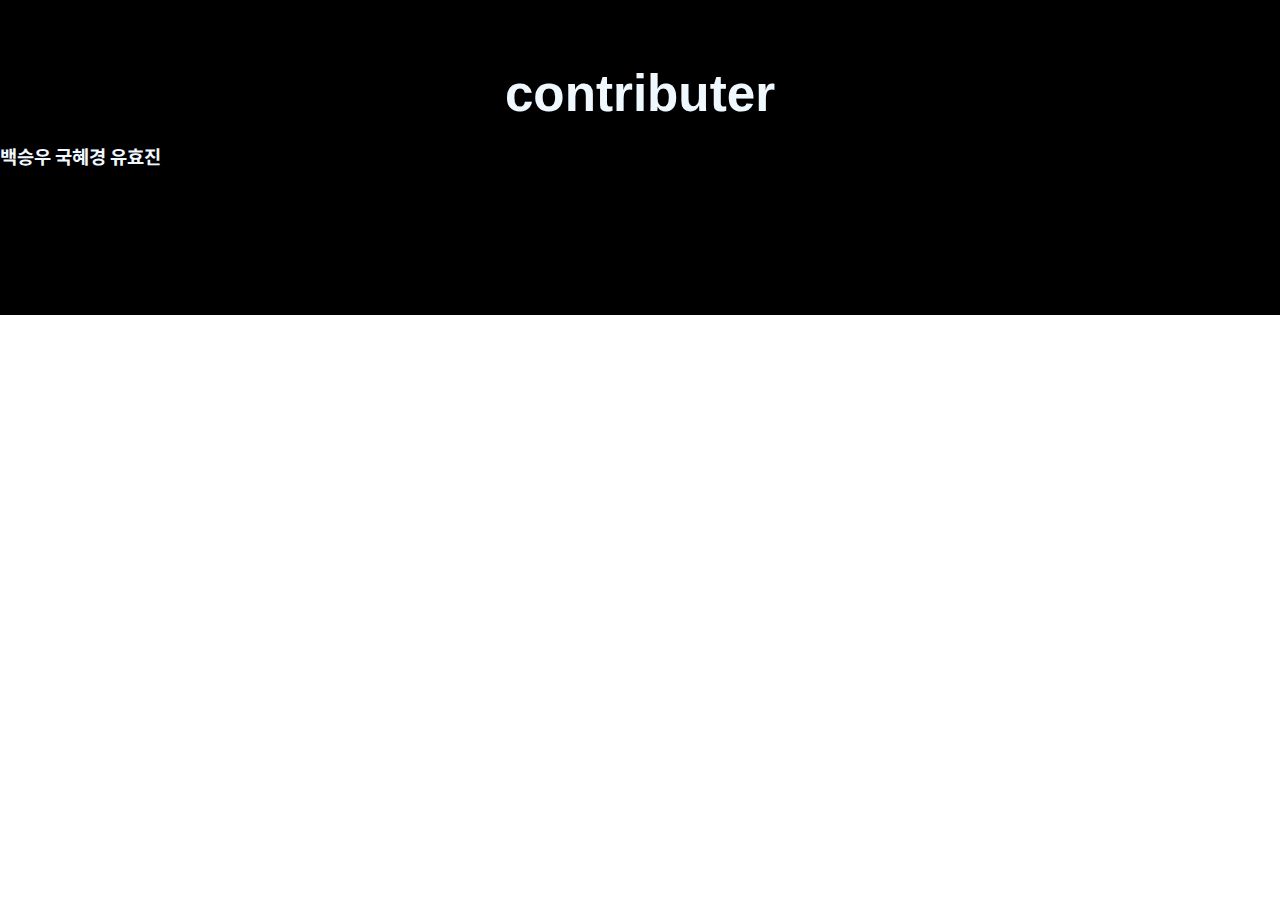
==== contributer.html @ 8bf67445 "Add files via upload" ====
<!DOCTYPE html>
<html>

<head>
    <meta charset="utf-8">
    <meta name="viewport" content="width=device-width, initial-scale=1">
    <title>SSCC</title>
    <link rel="preconnect" href="https://fonts.googleapis.com">
    <link rel="preconnect" href="https://fonts.gstatic.com" crossorigin>
    <link href="https://fonts.googleapis.com/css2?family=Noto+Sans+KR&display=swap" rel="stylesheet">
    <script src="https://code.jquery.com/jquery-3.1.1.min.js"
        integrity="sha256-hVVnYaiADRTO2PzUGmuLJr8BLUSjGIZsDYGmIJLv2b8=" crossorigin="anonymous"></script>
    <link rel="stylesheet" href="css/main.css">
    <link rel="icon" type="image/png" sizes="16x16" href="images/favicon.png">
</head>
<body>
    <div class="page" style="background-color: black; color: aliceblue;">
        <h2>contributer</h2>
        <h3>백승우 국혜경 유효진</h3>

    </div>
</body>
</html>
---- css/main.css ----
/***** MAIN SETTING ******/
body, html {
    font-family: 'Noto Sans KR', sans-serif;
    height: 100%;
    margin: 0;
    user-select : none;
}

h2{
    margin: 0;
    text-align: center;
    font-size: 4vw;
    font-family: Montserrat, sans-serif;
}

a {
    color: aliceblue;
    text-decoration-line: none;
}

.explain{
    position: absolute;
    opacity: 0;
    color: white;
    font-size: 2vw;
    text-shadow: -1px 0 #00000088, 0 1px #00000088, 1px 0 #00000088, 0 -1px #00000088;
}

/** PAGE **/
.page {
    padding-top: 5%;
    background-clip: padding-box;
    width: 100%;
    padding-bottom: 10%;
}

.page img{
    -webkit-user-drag: none;
    max-height: 100%;
    max-width: 100%;
  }


/***** HEADER ******/
header {
    width: 100%;
    background-color: #000000de;
}

.floating {
    color: aliceblue;
    position: fixed;
    text-align: center;
    top: 0;
    z-index: 10;

    display: grid;
    grid-template-columns: repeat(8, 1fr);
    width: 100%;
    height: 100px;
    align-items: center;
    justify-content: center;
}

.title {
    grid-column: 1/4;
}

.lists {
    grid-column: 4/9;
}

/* The sidepanel menu */
.sidepanel {
    height: 100%; /* Specify a height */
    width: 0; /* 0 width - change this with JavaScript */
    position: fixed; /* Stay in place */
    z-index: 11; /* Stay on top */
    top: 0;
    right: 0;
    background-color: #111; /* Black*/
    overflow-x: hidden; /* Disable horizontal scroll */
    padding-top: 60px; /* Place content 60px from the top */
    transition: 0.5s; /* 0.5 second transition effect to slide in the sidepanel */
  }
  
  /* The sidepanel links */
  .sidepanel a {
    padding: 8px 8px 8px 32px;
    text-decoration: none;
    font-size: 25px;
    color: #818181;
    display: block;
    transition: 0.3s;
  }
  
  /* When you mouse over the navigation links, change their color */
  .sidepanel a:hover {
    color: #f1f1f1;
  }
  
  /* Position and style the close button (top right corner) */
  .sidepanel .closebtn {
    position: absolute;
    top: 0;
    right: 70%;
    font-size: 36px;
    margin-left: 5%;
  }
  
  /* Style the button that is used to open the sidepanel */
  .openbtn {
    grid-column: 8/9;
    width: 100%;
    font-size: 40px;
    cursor: pointer;
    background-color: #00000000;
    color: white;
    border: none;
  }

/***** FOOTER ******/
footer {
    height: 50px;
    display: flex;
    align-items: center;
    justify-content: center;
    text-align: center;
}

/***** SSCC ******/
#SSCC.page  {
    background-color: black;
    padding-top: 100px;
    padding-bottom: 0;
}

/** Collage **/
.collage {
    display: grid;
    grid-template-columns: repeat(8, 1fr);
    grid-template-rows: repeat(6, 1fr);
    width: 100%;
    height: 100%;
    grid-gap: 10px;
}

.gomtv {
    display: flex;
    align-items: center;
    justify-content: center;
    text-align: center;
    background-image: url("../images/gomtv/1.jpg");
    background-size: cover;
    background-position: center;
    grid-column: 1/3;
    grid-row: 1/3;
}

.gomtv:hover {
    transform: scale(1.1) translate(7%, 7%);
    transition: .5s;
    border: #6e6e6e;
    filter: brightness(0.5);
    -webkit-filter: brightness(0.5);
}

.gomtv:hover .explain{
    opacity: 1;
}

.ict {
    display: flex;
    align-items: center;
    justify-content: center;
    text-align: center;
    background-image: url("../images/hwasungICT/1.jpg");
    background-size: cover;
    background-position: center;
    grid-column: 4/7;
    grid-row: 5/7;
}

.ict:hover {
    transform: scale(1.1) translate(0%, -7%);
    transition: .5s;
    border: #6e6e6e;
    filter: brightness(0.5);
    -webkit-filter: brightness(0.5);
}

.ict:hover .explain{
    opacity: 1;
}

.smartfarm_ideaton {
    display: flex;
    align-items: center;
    justify-content: center;
    text-align: center;
    background-image: url("../images/smartfarm ideaton/1.jpg");
    background-size: cover;
    background-position: center;
    grid-column: 1/4;
    grid-row: 3/7;
}

.smartfarm_ideaton:hover {
    transform: scale(1.05) translate(5%, -5%);
    transition: .5s;
    border: #6e6e6e;
    filter: brightness(0.5);
    -webkit-filter: brightness(0.5);
}

.smartfarm_ideaton:hover .explain{
    opacity: 1;
}

.smartfarm {
    display: flex;
    align-items: center;
    justify-content: center;
    text-align: center;
    background-image: url("../images/smartfarm/1.jpg");
    background-size: cover;
    background-position: center;
    grid-column: 3/6;
    grid-row: 1/3;
}

.smartfarm:hover {
    transform: scale(1.1) translate(0%, 7%);
    transition: .5s;
    border: #6e6e6e;
    filter: brightness(0.5);
    -webkit-filter: brightness(0.5);
}

.smartfarm:hover .explain{
    opacity: 1;
}

.logo {
    display: flex;
    justify-content: center;
    text-align: center;
    background-color: aliceblue;
    grid-column: 4/6;
    grid-row: 3/5;
}

.wiki {
    display: flex;
    align-items: center;
    justify-content: center;
    text-align: center;
    background-image: url("../images/wiki/1.png");
    background-size: contain;
    background-position: center;
    grid-column: 7/9;
    grid-row: 5/7;
}

.wiki:hover {
    transform: scale(1.1) translate(-7%, -7%);
    transition: .5s;
    border: #6e6e6e;
    filter: brightness(0.5);
    -webkit-filter: brightness(0.5);
}

.wiki:hover .explain{
    opacity: 1;
}

.ap_ideaton {
    display: flex;
    align-items: center;
    justify-content: center;
    text-align: center;
    background-image: url("../images/ap_tech ideaton/1.jpg");
    background-size: cover;
    background-position: center;
    grid-column: 6/9;
    grid-row: 1/5;
    text-align: center;
}

.ap_ideaton:hover {
    transform: scale(1.05) translate(-5%, 5%);
    transition: .5s;
    border: #6e6e6e;
    filter: brightness(0.5);
    -webkit-filter: brightness(0.5);
}

.ap_ideaton:hover .explain{
    opacity: 1;
}
/** Slide **/
* {
    box-sizing: border-box;
  }
  
  /* Position the image container (needed to position the left and right arrows) */
  .slide {
    margin-top: 50px;
    position: relative;
  }
  
  /* Hide the images by default */
  .mySlides {
    display: none;
  }
  
  /* Add a pointer when hovering over the thumbnail images */
  .cursor {
    cursor: pointer;
  }
  
  /* Next & previous buttons */
  .prev,
  .next {
    cursor: pointer;
    position: absolute;
    top: 40%;
    width: auto;
    padding: 16px;
    margin-top: -50px;
    color: white;
    font-weight: bold;
    font-size: 20px;
    border-radius: 0 3px 3px 0;
    user-select: none;
    -webkit-user-select: none;
  }
  
  /* Position the "next button" to the right */
  .next {
    right: 0;
    border-radius: 3px 0 0 3px;
  }
    
  /* Number text (1/3 etc) */
  .numbertext {
    color: #f2f2f2;
    font-size: 12px;
    padding: 8px 12px;
    position: absolute;
    top: 0;
  }
  
  /* Container for image text */
  .caption-container {
    text-align: center;
    background-color: #222;
    padding: 2px 16px;
    color: white;
  }
  
  .row:after {
    content: "";
    display: table;
    clear: both;
  }
  
  /* Six columns side by side */
  .column {
    float: left;
    width: 16.66%;
  }
  
  /* Add a transparency effect for thumnbail images */
  .demo {
    opacity: 0.6;
  }
  
  .active,
  .demo:hover {
    opacity: 1;
  }

/***** About ******/
#About.page {
    background-color: black;
}
.about_grid {
    padding-top: 100px;
    padding-bottom: 50px;
    display : grid;
    grid-template-columns: repeat(8, 1fr);
    place-items: center;
}

.about_image{
    padding: 25px;
    grid-column: 2/5;
}

.about_text{
    padding: 25px;
    color: white;
    grid-column: 5/8;
    text-align: left;
    padding-bottom: 0;
}

/***** Study ******/
@import url('https://fonts.googleapis.com/css?family=Montserrat');

.study_grid {
    display: grid;
    grid-template-columns: 1fr 1fr 1fr 1fr;
    height: 800px;
}

    .study-card body {
        background-color: grey;
        font-family: Montserrat, sans-serif;
    }



/** CARD **/
.card-container {
    background-color: white;
    border-radius: 5px;
    color: #B3B8CD;
    box-shadow: 0px 10px 20px -10px black;
    padding-top: 30px;
    text-align: center;
    vertical-align: middle;
    margin: 10%;
}
 
.study-contents {
    position: absolute;
    top: 200px;
}

.study-card h3 {
    margin: 10px 0;
    color: black;
}

.study-card h6 {
    margin: 5px 0;
    text-transform: uppercase;
    color: black;
}

.study-card h4 {
    font-size: 9px;
    margin: 5px;
    text-transform: uppercase;
}

.study-card p {
    font-size: 0.8vw;
    line-height: 1.5em;
    color: #6d6a8a;
}



    .card-container .picture {
        border-radius: 5%;
        padding: 7px;
        position: inherit;
        width: 70%;
    }



.skills {
    background-color: #1F1A36;
    text-align: left;
    padding: 15px;
    margin-top: 30px;
    width: inherit;
}
/*
    .skills ul {
        list-style-type: none;
        margin: 0;
        padding: 0;
    }

        .skills ul li {
            border: 1px solid #2D2747;
            border-radius: 2px;
            display: inline-block;
            font-size: 0.1vw;
            margin: 0 7px 7px 0;
            padding: 7px;
        }
    */

    .skills p {
        border: 1px solid #2D2747;
        border-radius: 2px;
        display: inline-grid;
        font-size: 0.01vw;
        margin: 0 7px 7px 0;
        padding: 7px;
    }



#study-title {
    background-color: #222222;
    background-clip: padding-box;
    text-align: center;
    color: whitesmoke;
    padding-bottom: 0;
    font-family: Montserrat, sans-serif;
    margin-bottom: 5%;
}


/***** Benefit ******/

#Benefit {
    display: grid;
    font-size: 3vw;
    color: white;
    text-align: center;
    vertical-align: middle;
}

    #Benefit p {
        line-height: 1.9em
    }

/***** Contact ******/

#Contact.page {
    background-color: #d3d3d3;
    padding-bottom : 50px;
}
.contact_grid {
    display : grid;
    grid-template-columns: repeat(6, 1fr);
    grid-template-rows:repeat(1, 1fr);
    justify-items: center;
}

.contact_image {
    text-align :center ;
    grid-column: 3/5;
    grid-row: 1/2;
}
.contact_image img:hover{
    filter: brightness(0.5);
}

.contact_way {
    grid-row: 2/3;
    grid-column: 4/6;
}

.contact_link {
    grid-row: 2/3;
    grid-column: 2/4;
}

.contact_link a:link{
    color:black;
    text-decoration: none;
}

.contact_way a:visited{
    color:gray;
    text-decoration: none;
}

.contact_way a:hover{
    color:pink;
    text-decoration: none;
}


/***** Legacy ******/
.grid-item2x {
    background-image: url("../images/farewell/1.jpg");
    background-size: cover;
    background-position: center;
    grid-column: 1/2;
    grid-row: 2/5;
}

.grid-item5x {
    grid-column: 3/6;
    grid-row: 1/3;
}

.multi section{
    column-count : 2;
}
.multi h2{
  break-before : column;
}
.no-col{
  column-span : all;
}
.ACT {
    display: none;
}
/** media-query **/
@media (max-width: 1000px) {
    .floating{
        border-bottom: solid aliceblue;
    }
    .title img{
        display: none;
    }

    .lists{
        display: none;
    }
    h2{
        font-size: 17vw;
    }
    #SSCC.page{
        height: none;
    }
    .collage{
        display: none;
    }
    .ACT {
        display: block;
    }
    
    .about_grid {
        display: block;
        grid-template-columns: none;
        grid-template-rows: none;
        text-align: center;
        height:100%;
    }
    .study_grid {
        display: block;
        grid-template-columns: none;
        grid-template-rows: none;
        height:100%;
    }

    .study_grid p {
        font-size: 13pt;
        line-height: 1.3em;       
    }

    .card-container {
        margin: 10%;
    }
        .card-container p {
            font-size: 3vw;
        }
        .contact_grid {
            display: block;
            grid-template-columns: none;
            grid-template-rows: none;
            text-align: center;
        }
        
    #Benefit p {
        font-size: 5vw;
        margin-bottom: 10%;
    }
    #Benefit h2 {
        margin-bottom: 10%;
    }
    .contact_way{
        margin-top: 10%;
    }
}
@media (min-width: 1000px) {
    #SSCC.page{
        height: 95%;
    }
    .openbtn{
        display: none;
    }
}
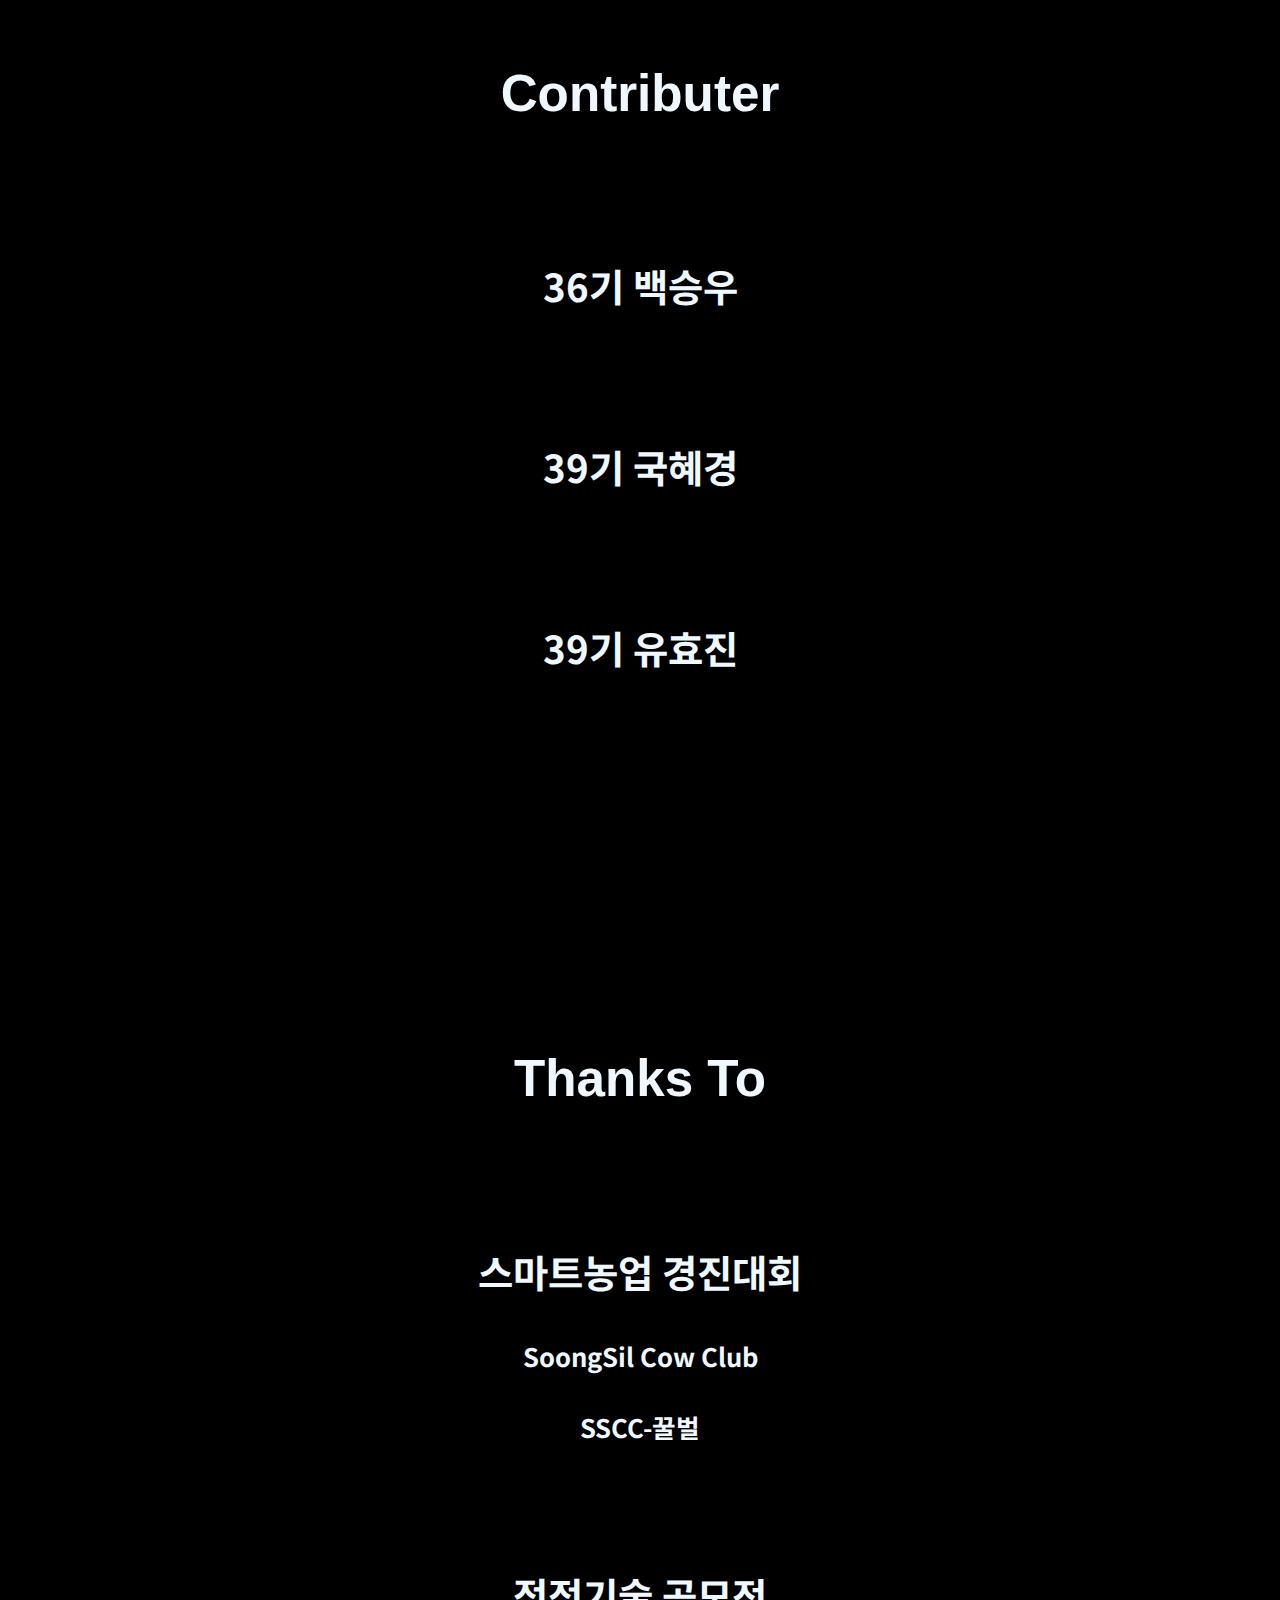
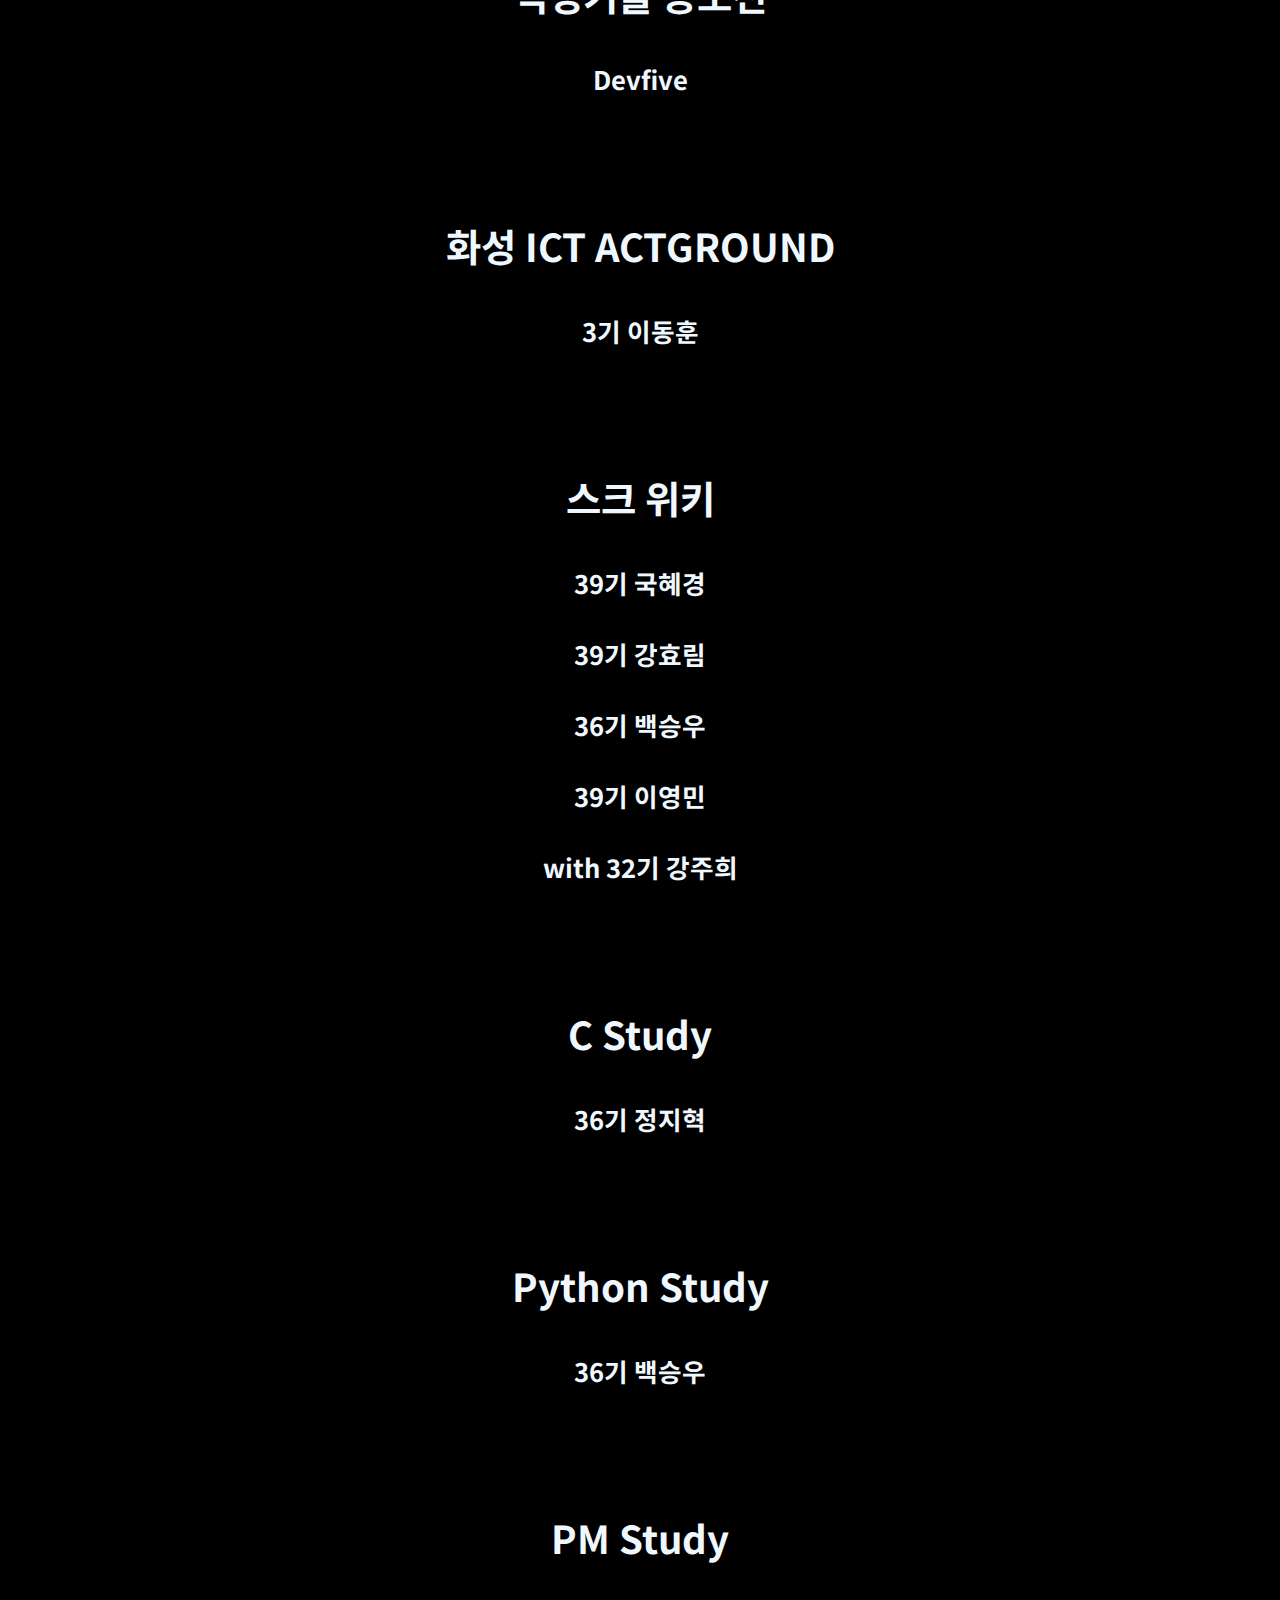
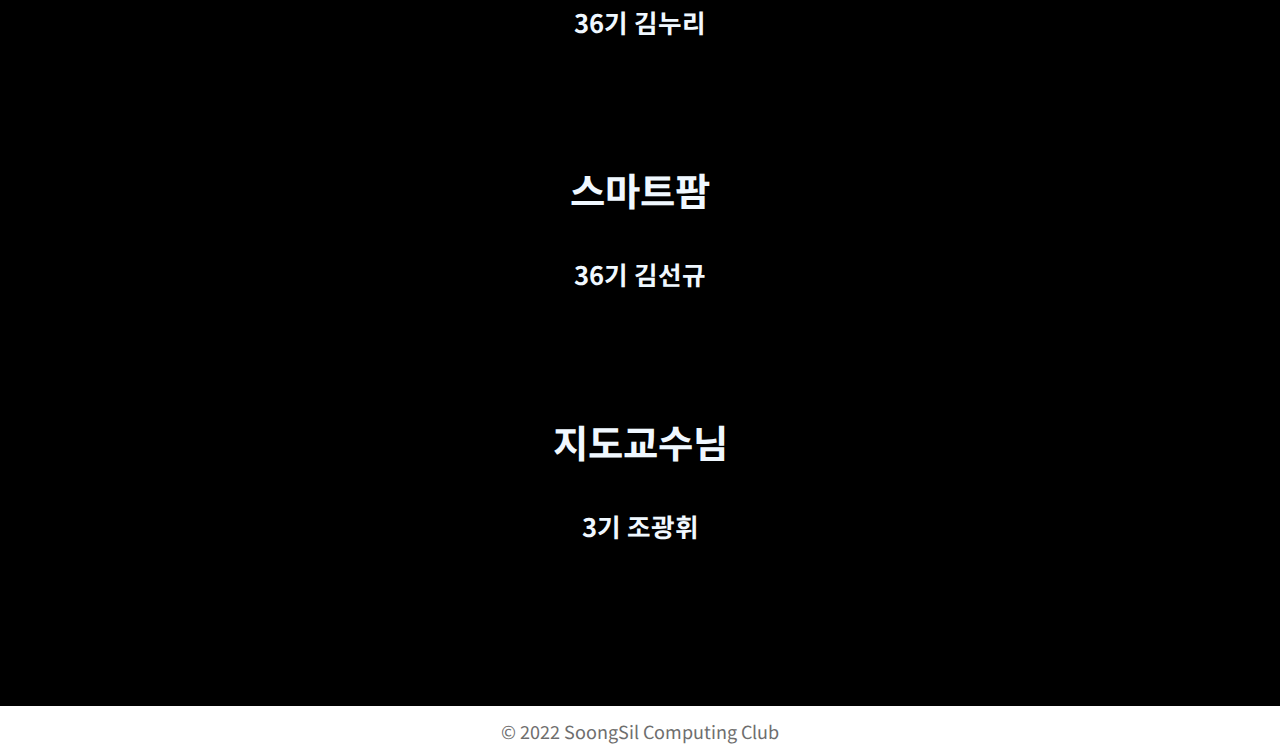
==== commit a411bcf3: "이스터에그 추가" ====
--- a/contributer.html
+++ b/contributer.html
@@ -12,12 +12,79 @@
         integrity="sha256-hVVnYaiADRTO2PzUGmuLJr8BLUSjGIZsDYGmIJLv2b8=" crossorigin="anonymous"></script>
     <link rel="stylesheet" href="css/main.css">
     <link rel="icon" type="image/png" sizes="16x16" href="images/favicon.png">
+    <style>
+        h3{
+            font-size: 3vw;
+        }
+        h4{
+            font-size: 2vw;
+        }
+        @media (max-width: 1000px) {
+            h2{
+                font-size: 15vw;
+            }
+            h3{
+            font-size: 10vw;
+            }
+            h4{
+            font-size: 8vw;
+            }
+        }
+    </style>
 </head>
+
 <body>
-    <div class="page" style="background-color: black; color: aliceblue;">
-        <h2>contributer</h2>
-        <h3>백승우 국혜경 유효진</h3>
+    <div class="page" style="background-color: black; color: aliceblue; text-align: center;">
+        <h2>Contributer</h2>
+        <br><br><br><br>
+        <h3>36기 백승우</h3>
+        <br><br>
+        <h3>39기 국혜경</h3>
+        <br><br>
+        <h3>39기 유효진</h3>
+        <br><br>
+
+        <br><br><br><br><br><br><br><br><br><br><br><br>
+
+        <h2>Thanks To</h2>
+        <br><br><br><br>
+        <h3>스마트농업 경진대회</h3>
+        <h4>SoongSil Cow Club</h4>
+        <h4>SSCC-꿀벌</h4>
+        <br><br>
+        <h3>적정기술 공모전</h3>
+        <h4>Devfive</h4>
+        <br><br>
+        <h3>화성 ICT ACTGROUND</h3>
+        <h4>3기 이동훈</h4>
+        <br><br>
+        <h3>스크 위키</h3>
+        <h4>39기 국혜경</h4>
+        <h4>39기 강효림</h4>
+        <h4>36기 백승우</h4>
+        <h4>39기 이영민</h4>
+        <h4>with 32기 강주희</h4>
+        <br><br>
+        <h3>C Study</h3>
+        <h4>36기 정지혁</h4>
+        <br><br>
+        <h3>Python Study</h3>
+        <h4>36기 백승우</h4>
+        <br><br>
+        <h3>PM Study</h3>
+        <h4>36기 김누리</h4>
+        <br><br>
+        <h3>스마트팜</h3>
+        <h4>36기 김선규</h4>
+        <br><br>
+        <h3>지도교수님</h3>
+        <h4>3기 조광휘</h4>
 
     </div>
+    <!--Footer-->
+    <footer>
+        <a href="#" style="color: #6e6e6e; font-size: 18px">&copy; 2022 SoongSil Computing Club</a>
+    </footer>
 </body>
-</html>+
+</html>
--- a/css/main.css
+++ b/css/main.css
@@ -13,10 +13,11 @@
     font-family: Montserrat, sans-serif;
 }
 
-a {
-    color: aliceblue;
+a{
     text-decoration-line: none;
 }
+
+
 
 .explain{
     position: absolute;
@@ -60,6 +61,11 @@
     height: 100px;
     align-items: center;
     justify-content: center;
+}
+
+.floating a {
+    color: aliceblue;
+    text-decoration-line: none;
 }
 
 .title {
@@ -251,12 +257,12 @@
 }
 
 .wiki {
-    display: flex;
+display: flex;
     align-items: center;
     justify-content: center;
     text-align: center;
-    background-image: url("../images/wiki/1.png");
-    background-size: contain;
+    background-image: url("../images/wiki/1.jpg");
+    background-size: cover;
     background-position: center;
     grid-column: 7/9;
     grid-row: 5/7;
@@ -406,14 +412,18 @@
     padding-bottom: 0;
 }
 
-/***** Study ******/
-@import url('https://fonts.googleapis.com/css?family=Montserrat');
-
-.study_grid {
-    display: grid;
-    grid-template-columns: 1fr 1fr 1fr 1fr;
-    height: 800px;
-}
+    .about_text p {
+        font-size: 15pt;
+    }
+
+    /***** Study ******/
+    @import url('https://fonts.googleapis.com/css?family=Montserrat');
+
+    .study_grid {
+        display: grid;
+        grid-template-columns: 1fr 1fr 1fr 1fr;
+        height: 800px;
+    }
 
     .study-card body {
         background-color: grey;
@@ -539,7 +549,9 @@
     background-color: #d3d3d3;
     padding-bottom : 50px;
 }
+
 .contact_grid {
+
     display : grid;
     grid-template-columns: repeat(6, 1fr);
     grid-template-rows:repeat(1, 1fr);
@@ -547,13 +559,22 @@
 }
 
 .contact_image {
-    text-align :center ;
+    grid-row: 1/2;
     grid-column: 3/5;
-    grid-row: 1/2;
-}
-.contact_image img:hover{
-    filter: brightness(0.5);
-}
+    margin: 0px auto;
+    position: relative
+  }
+  .hall {
+    position: absolute;
+    top: 0px;
+    left: 0px;
+    opacity: 0;
+  transition: opacity 0.5s linear;
+  }
+
+  .contact_image:hover .hall {
+    opacity: 1;
+  }
 
 .contact_way {
     grid-row: 2/3;
@@ -565,17 +586,18 @@
     grid-column: 2/4;
 }
 
-.contact_link a:link{
-    color:black;
+.contact_grid a{
+    color:#020042;
     text-decoration: none;
-}
-
-.contact_way a:visited{
+    font-weight: bold;
+}
+
+.contact_grid a:visited{
     color:gray;
     text-decoration: none;
 }
 
-.contact_way a:hover{
+.contact_grid a:hover{
     color:pink;
     text-decoration: none;
 }
@@ -674,6 +696,10 @@
     .contact_way{
         margin-top: 10%;
     }
+    .line-change {
+        display: none;
+    }
+
 }
 @media (min-width: 1000px) {
     #SSCC.page{
@@ -682,4 +708,10 @@
     .openbtn{
         display: none;
     }
+}
+
+@media (min-width: 1460px) {
+    .line-change {
+        display: none;
+    }
 }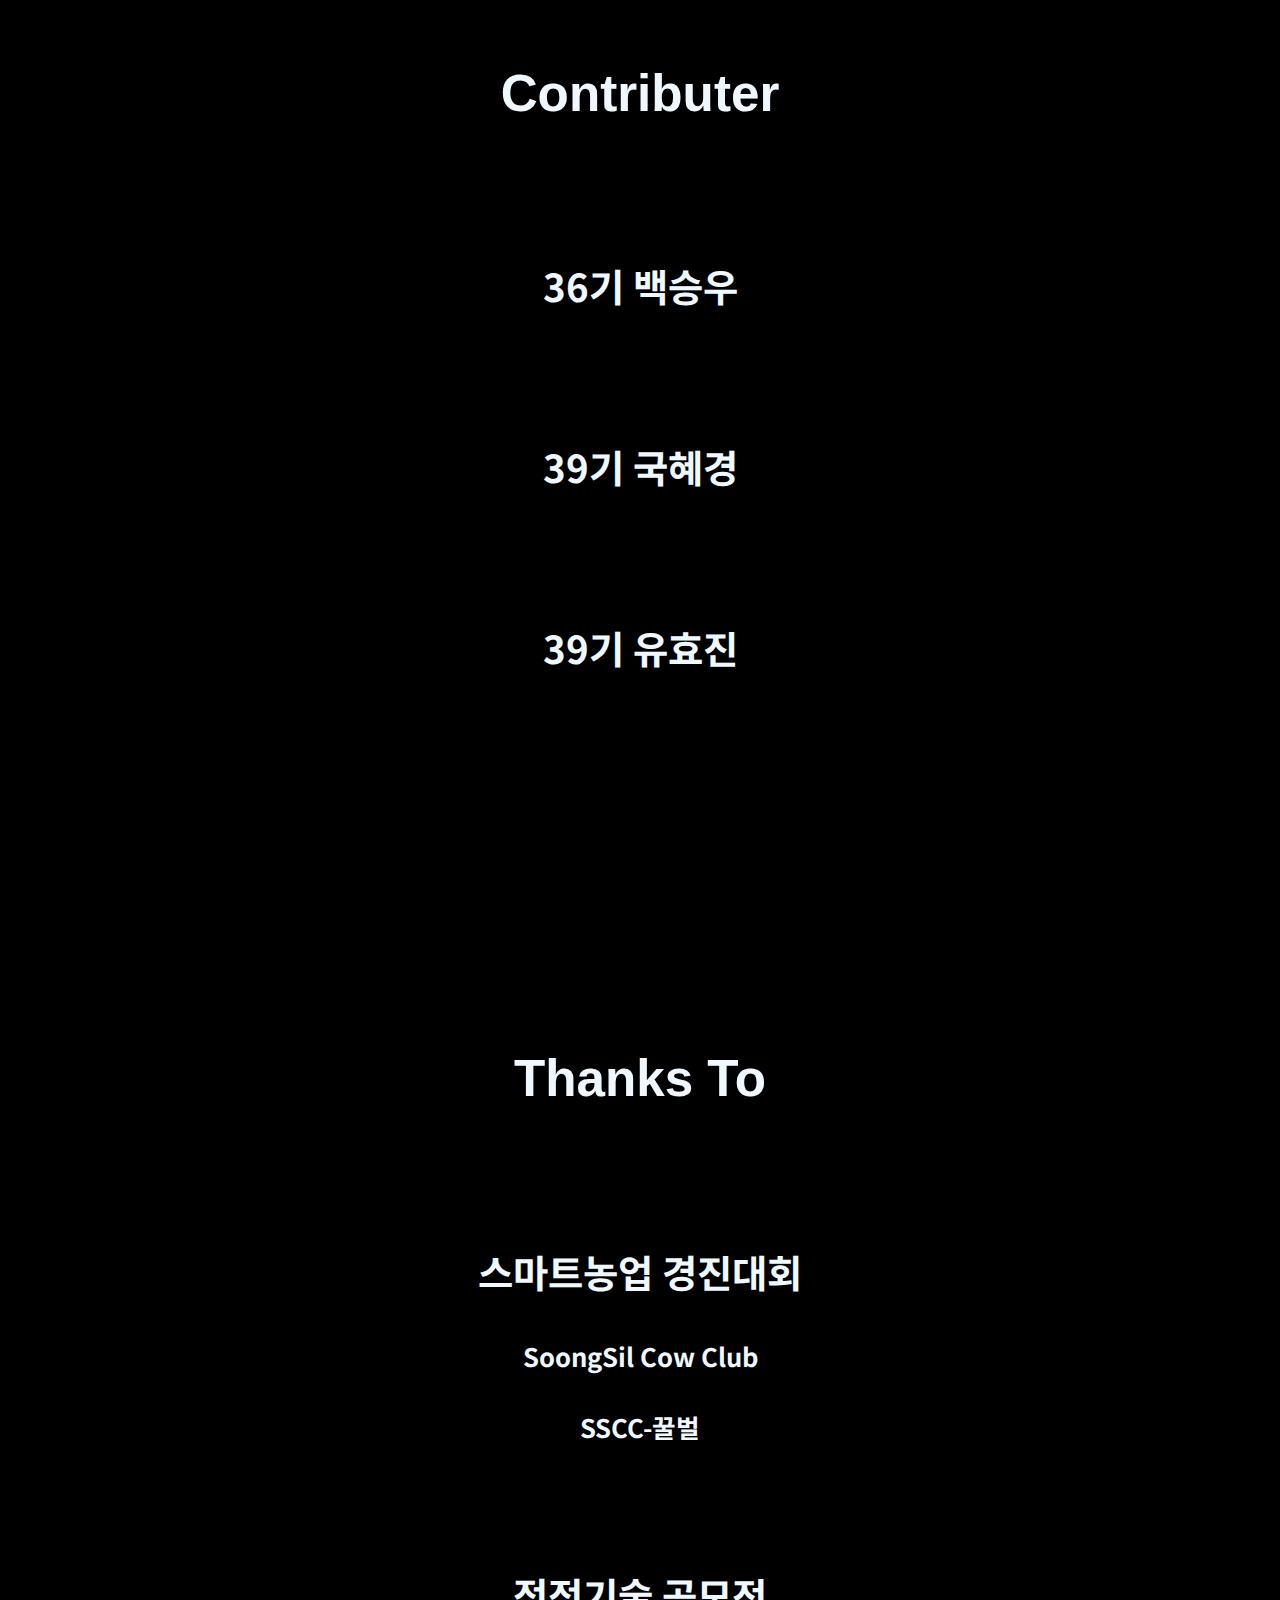
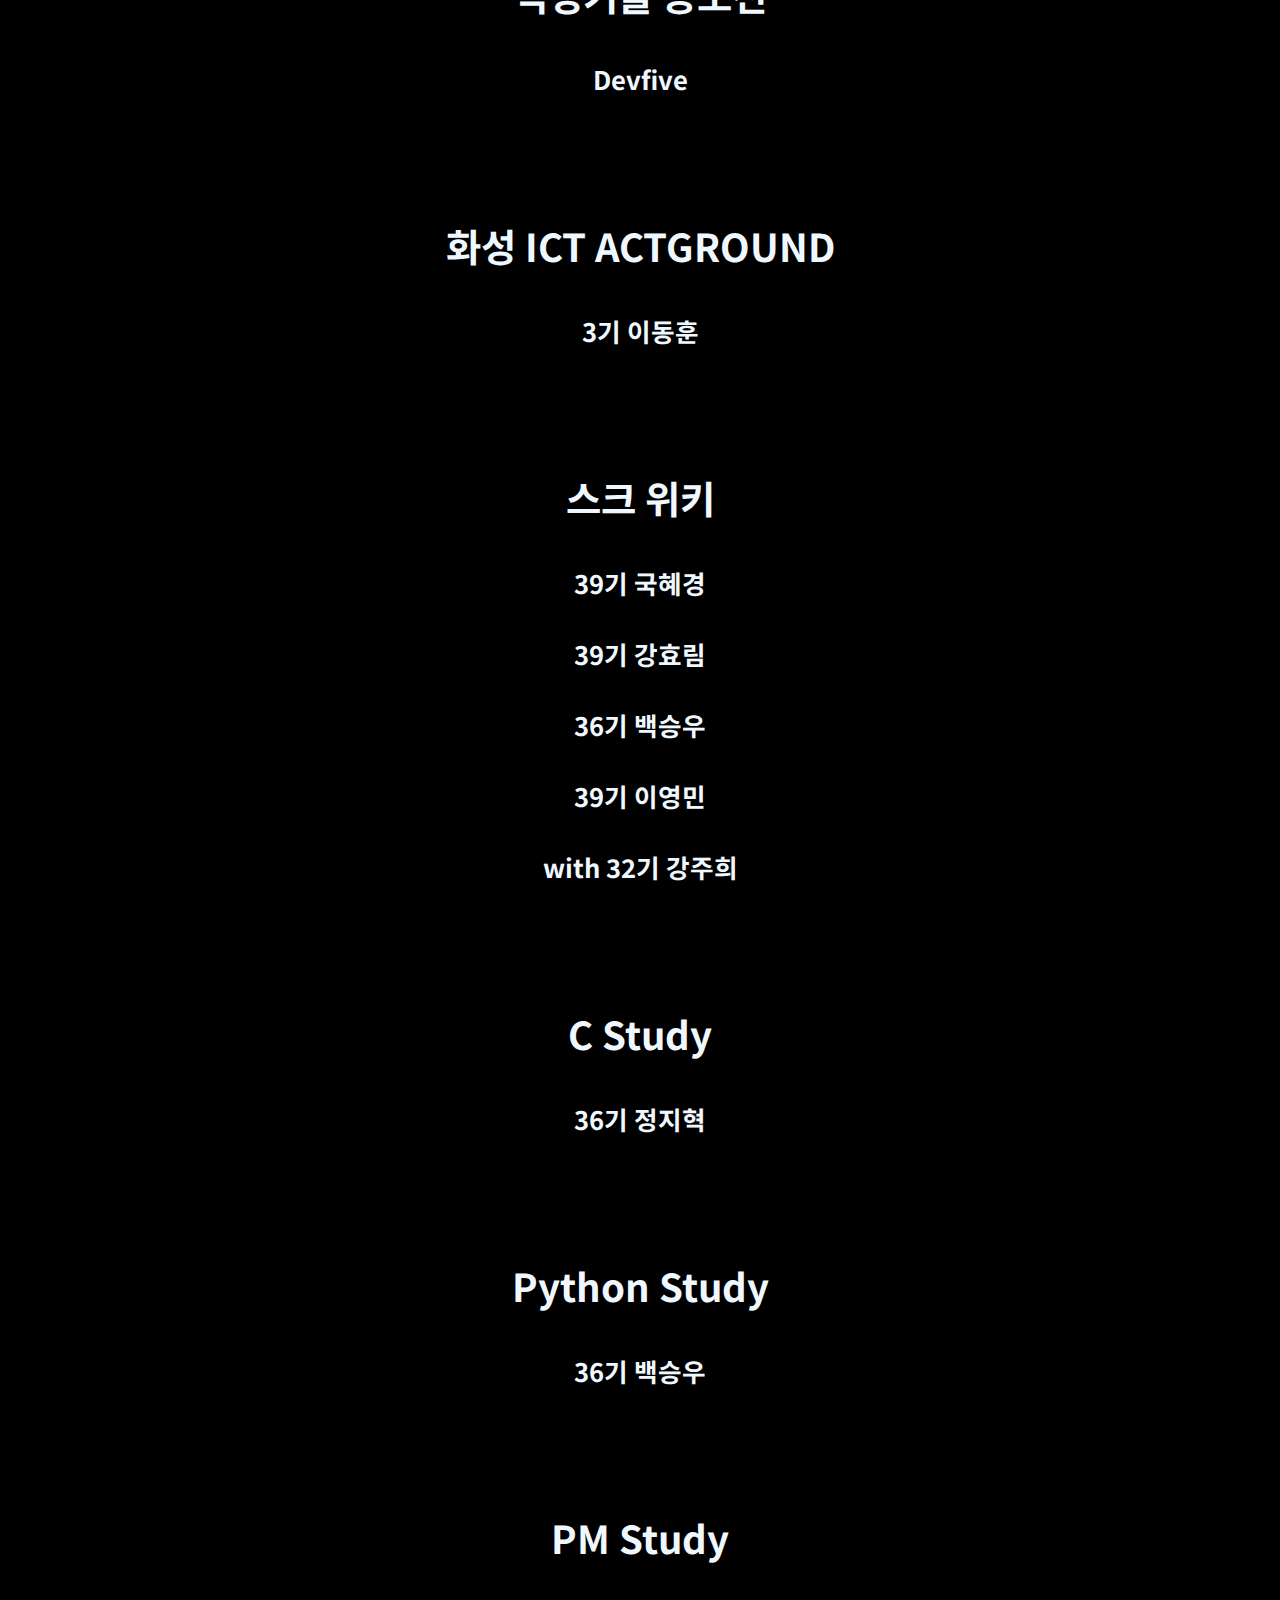
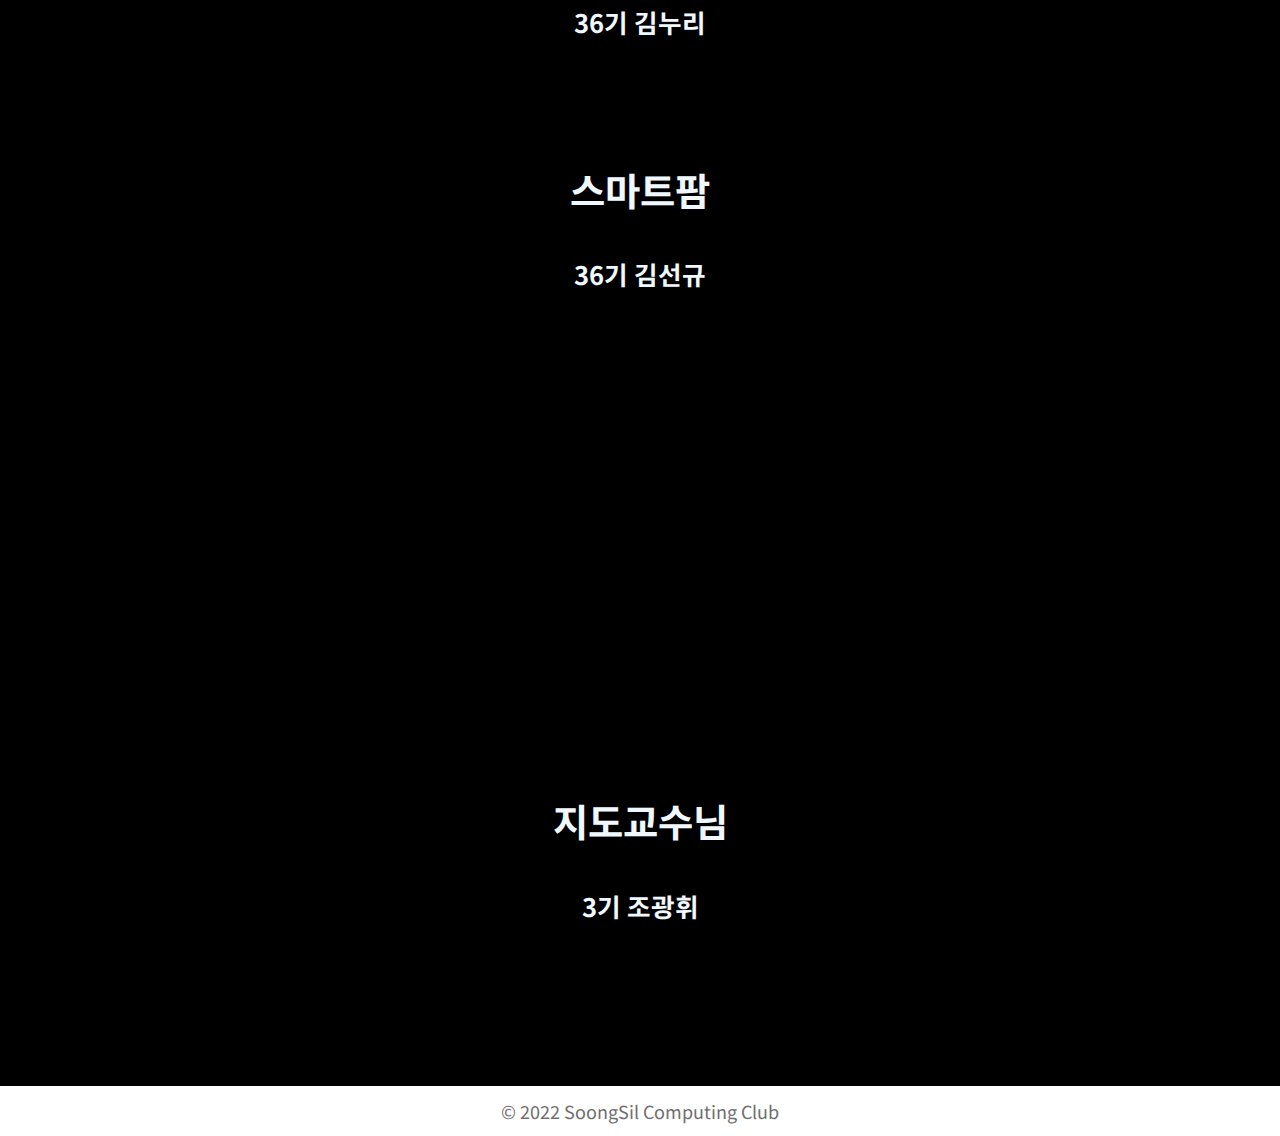
==== commit ad0dd599: "이스터에그 수정" ====
--- a/contributer.html
+++ b/contributer.html
@@ -76,8 +76,7 @@
         <br><br>
         <h3>스마트팜</h3>
         <h4>36기 김선규</h4>
-        <br><br>
-        <h3>지도교수님</h3>
+        <h3 style="margin-top: 500px;">지도교수님</h3>
         <h4>3기 조광휘</h4>
 
     </div>
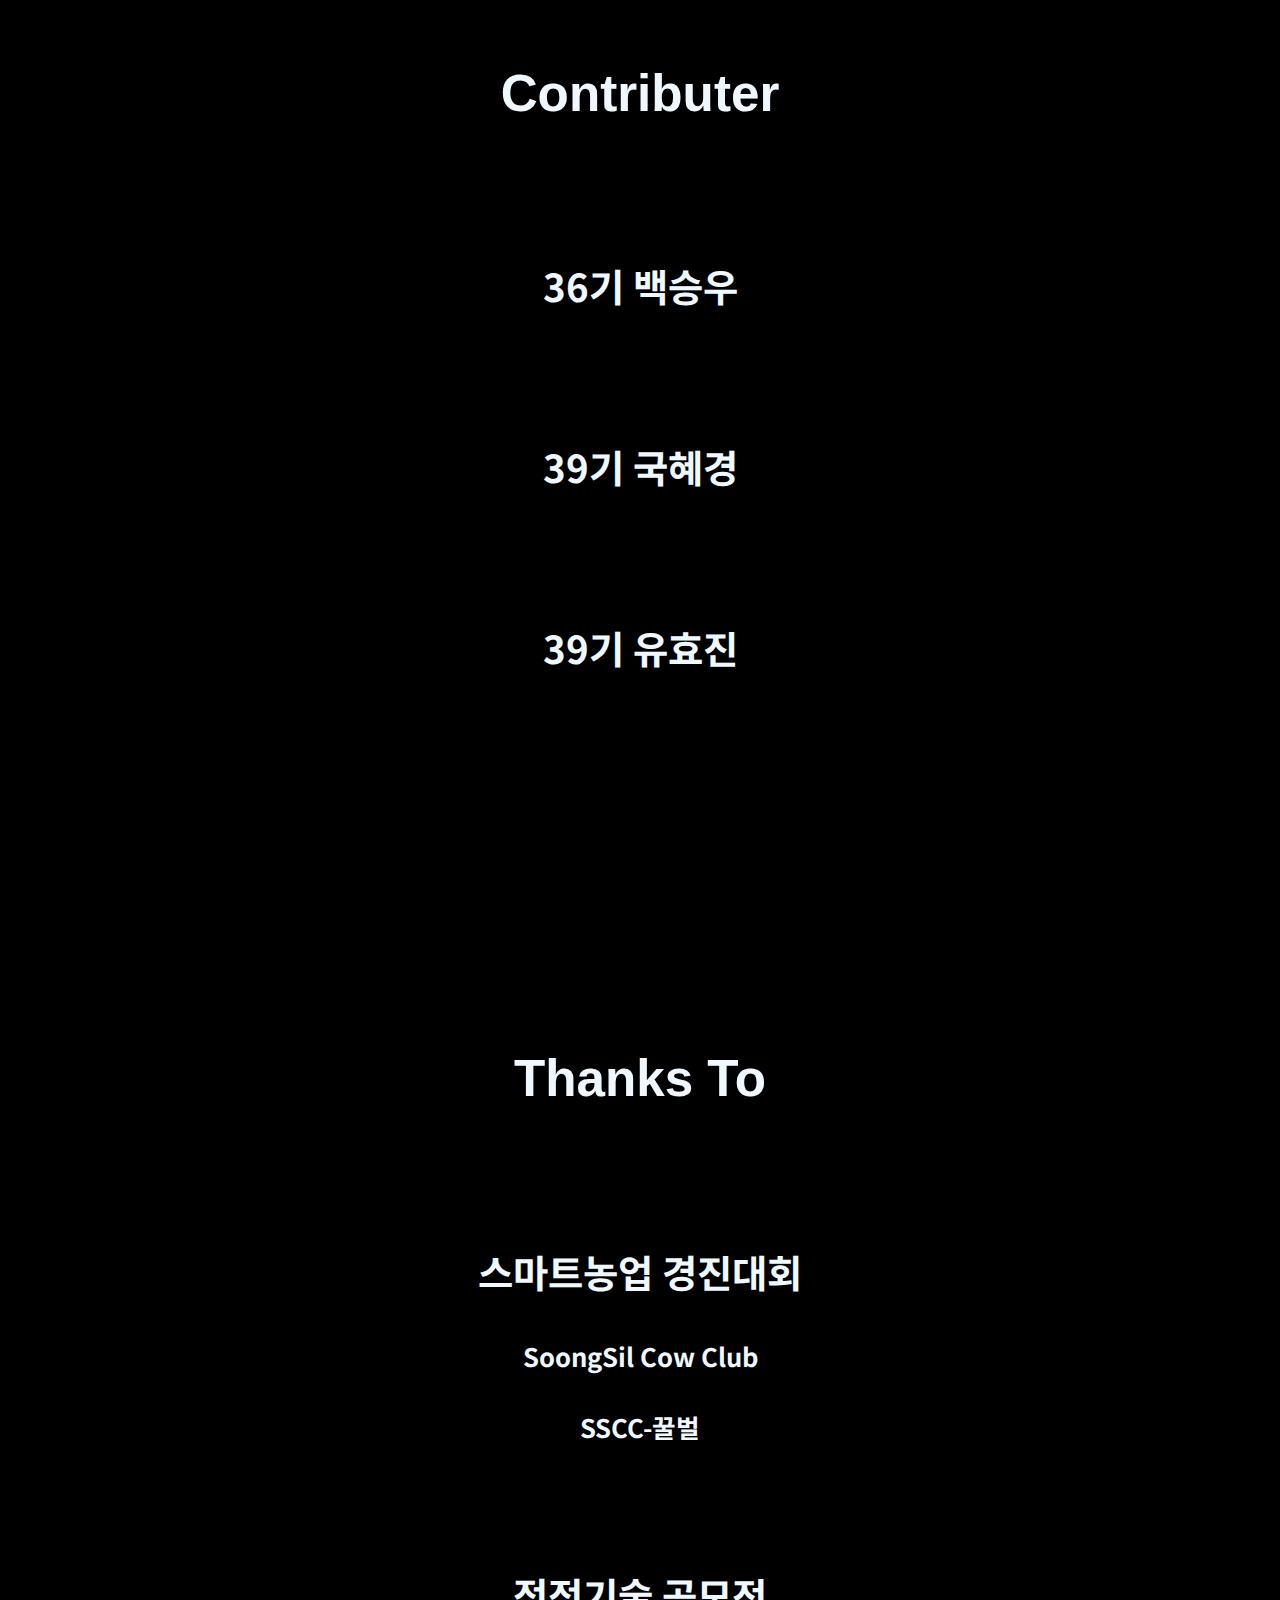
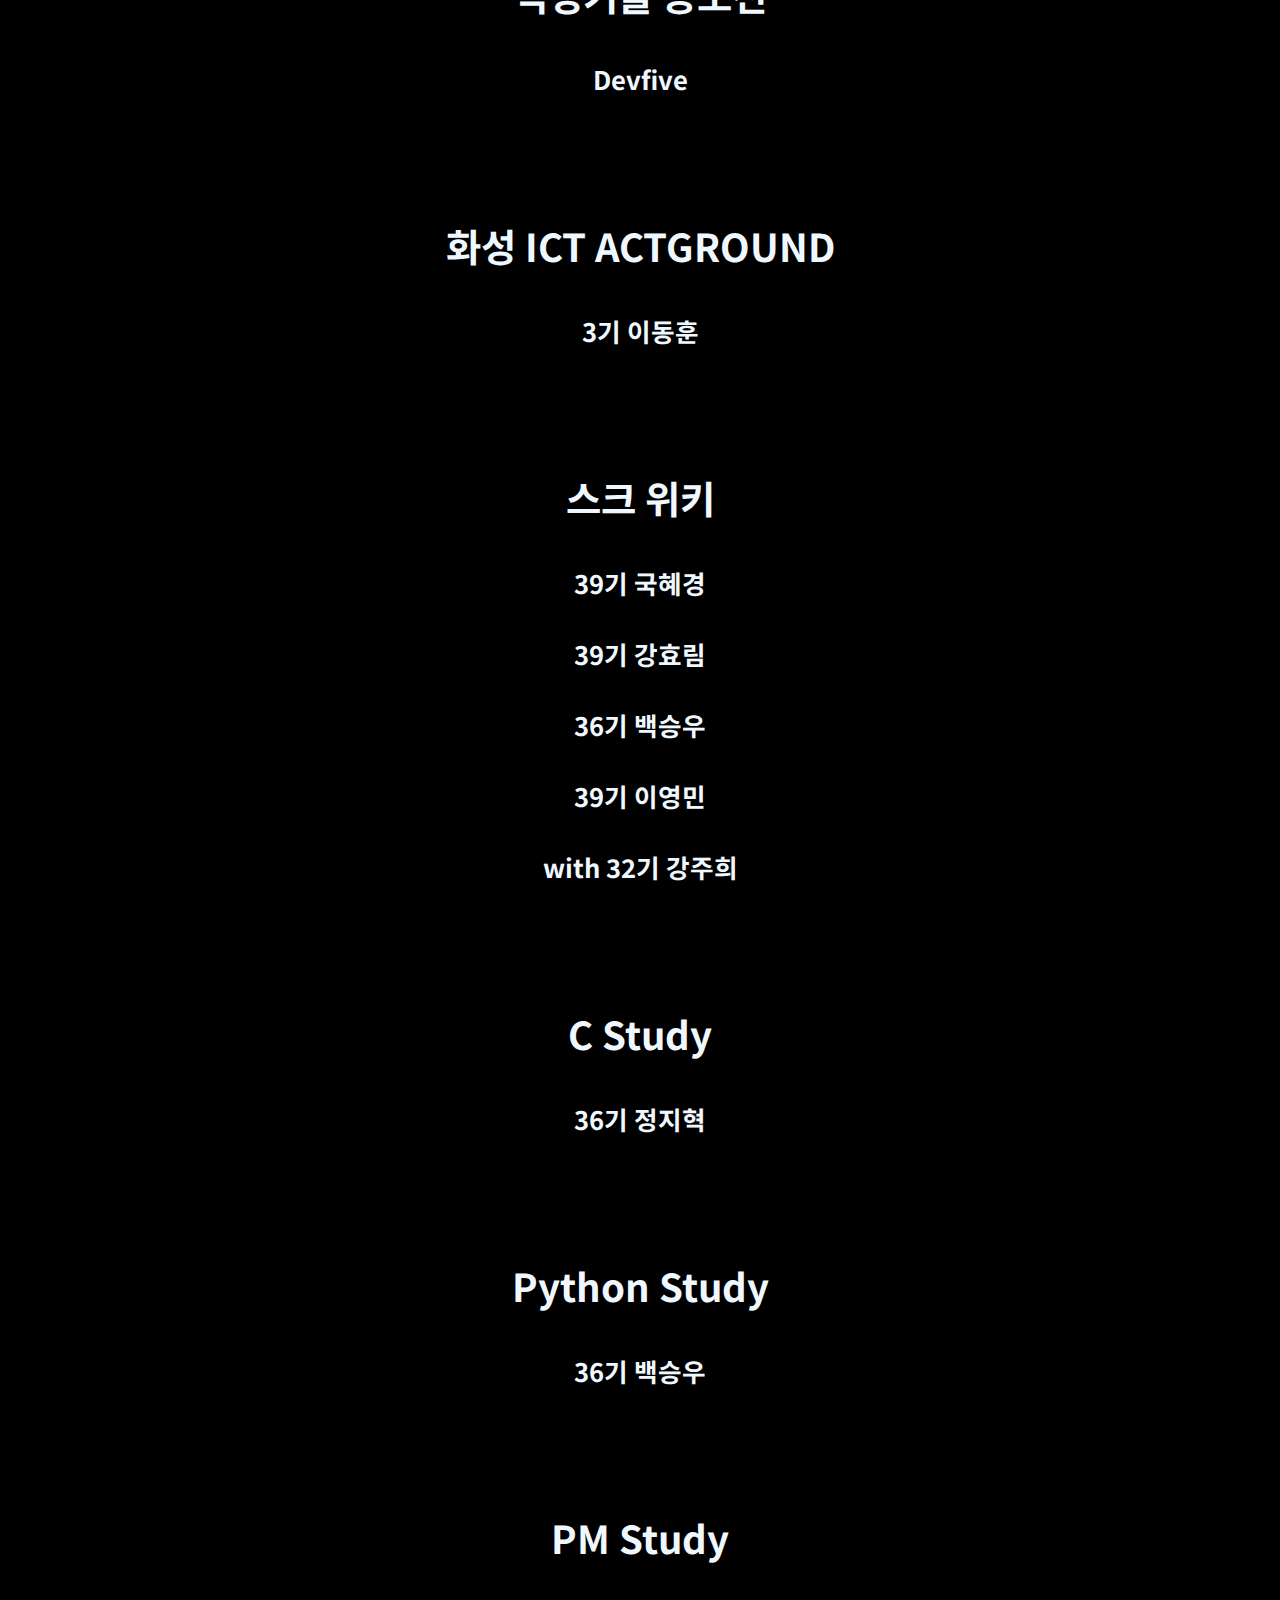
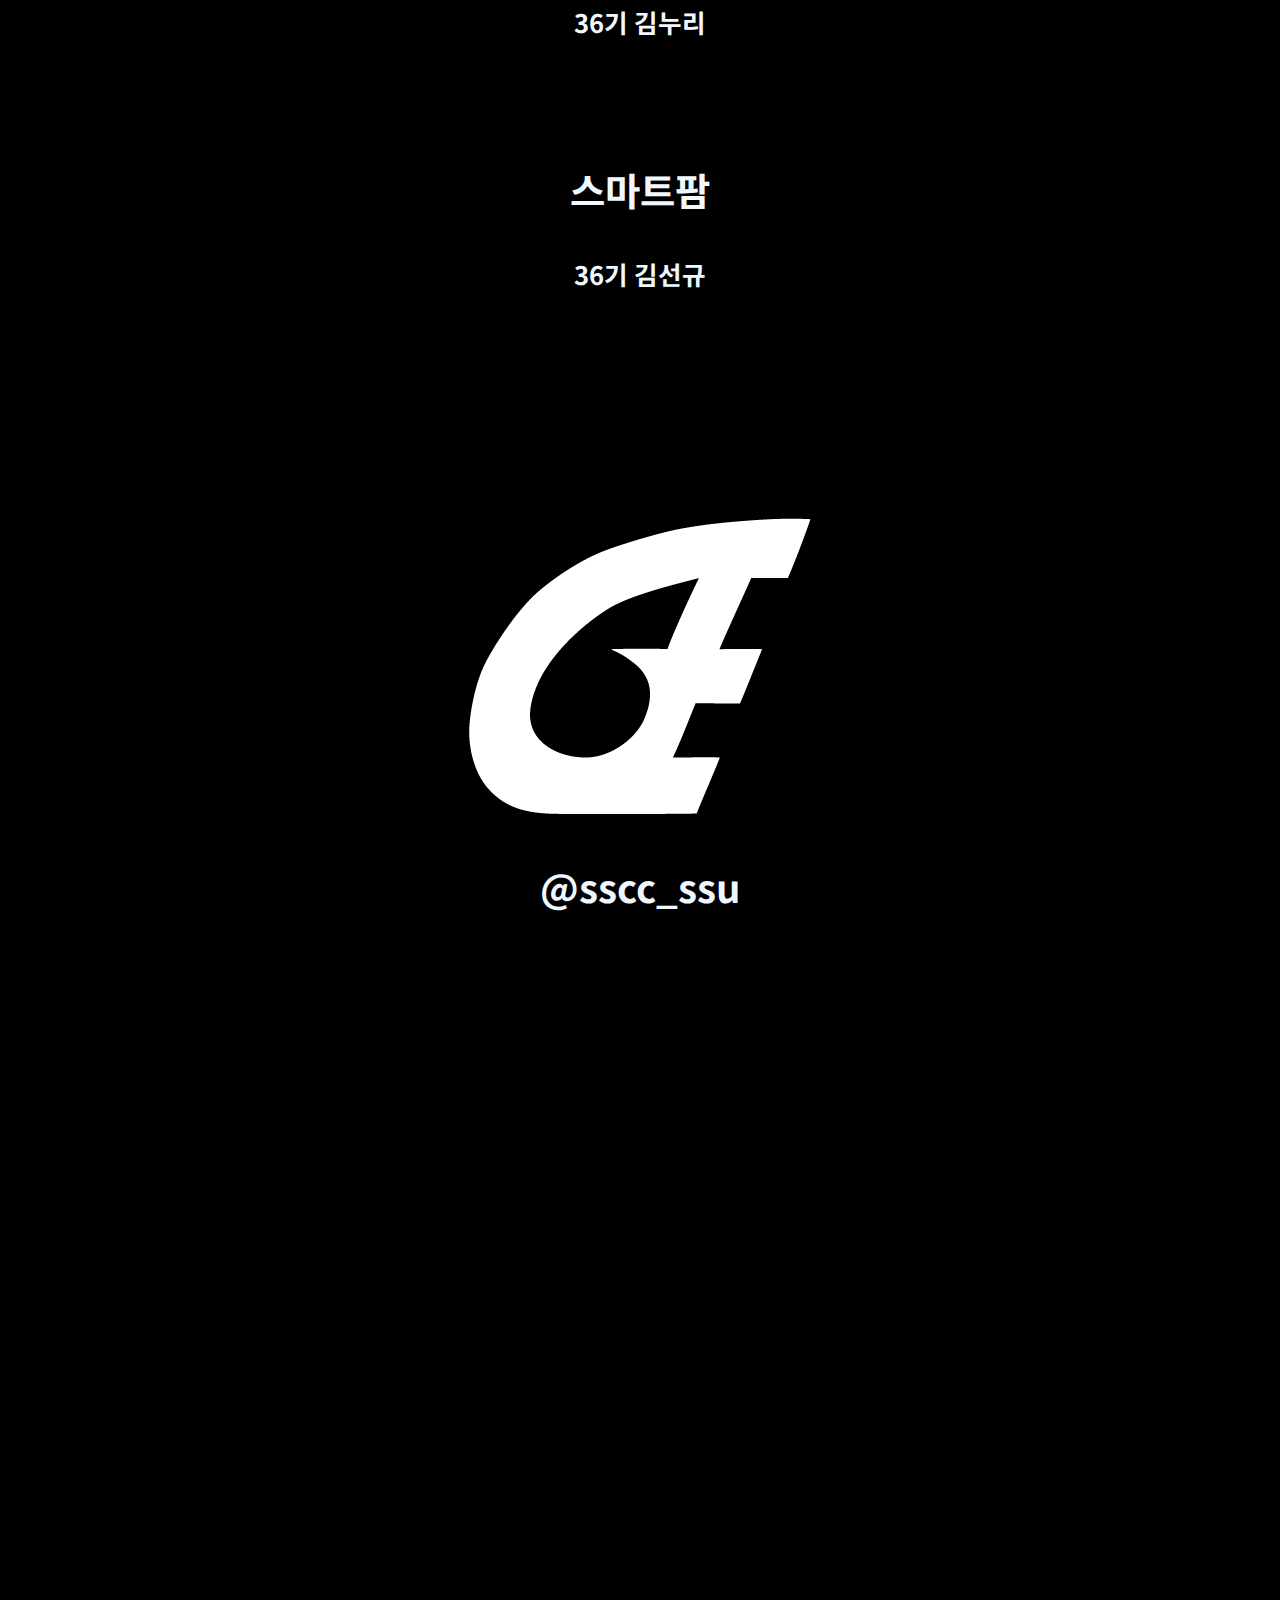
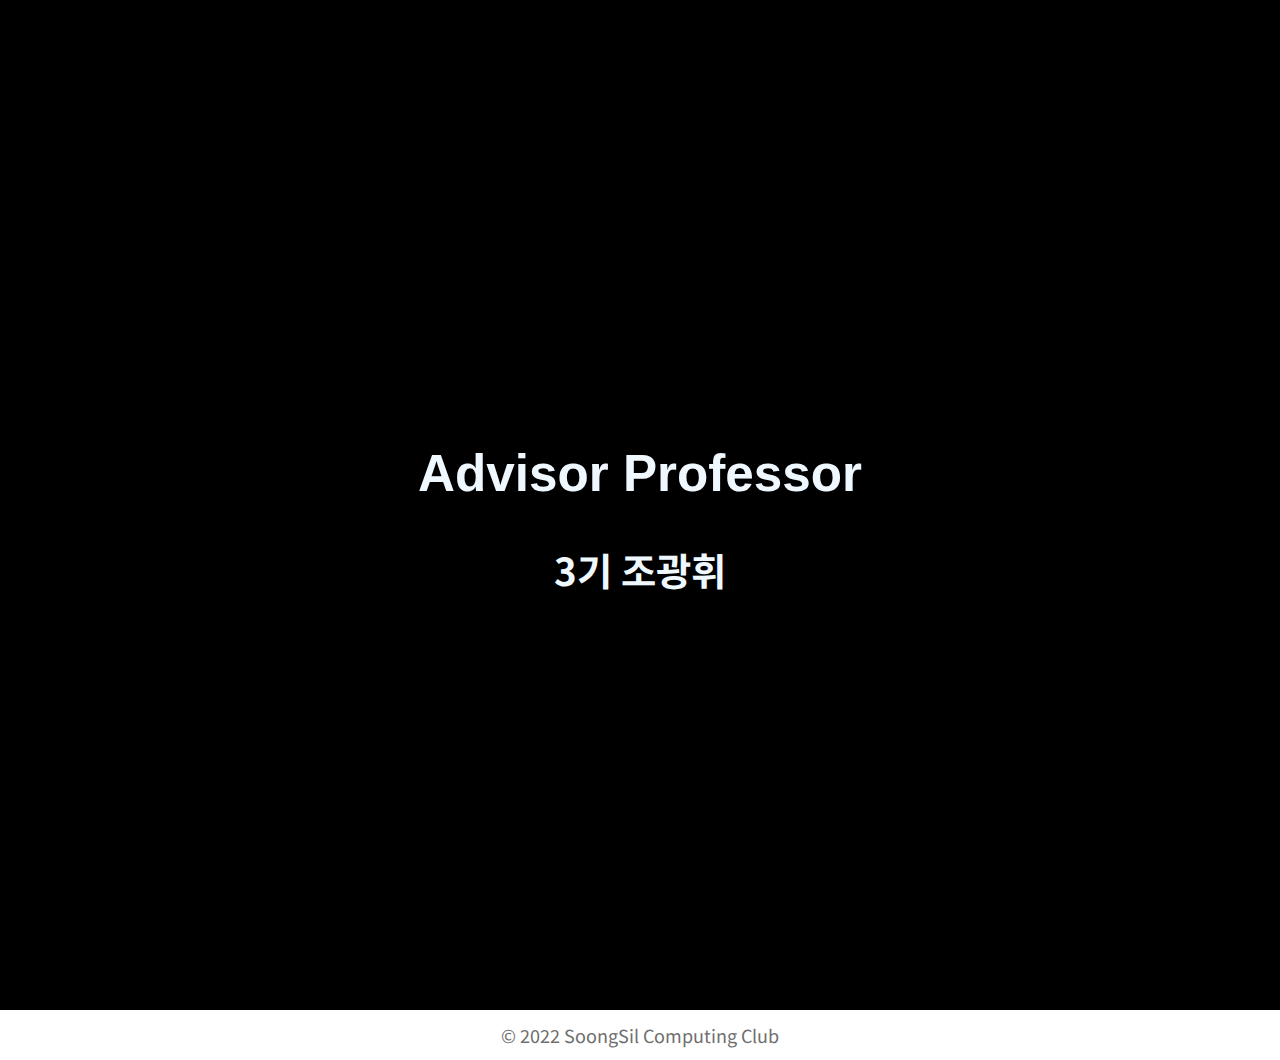
==== commit 681a3ef2: "update" ====
--- a/contributer.html
+++ b/contributer.html
@@ -17,6 +17,9 @@
             font-size: 3vw;
         }
         h4{
+            font-size: 2vw;
+        }
+        span{
             font-size: 2vw;
         }
         @media (max-width: 1000px) {
@@ -76,9 +79,14 @@
         <br><br>
         <h3>스마트팜</h3>
         <h4>36기 김선규</h4>
-        <h3 style="margin-top: 500px;">지도교수님</h3>
-        <h4>3기 조광휘</h4>
-
+        <br><br><br><br><br><br><br><br>
+        <img src="images/logo.png">
+        <h3>@sscc_ssu</h3>
+    </div>
+    <div class="page" style="background-color: black; color: aliceblue; text-align: center; height: 100%;"></div>
+    <div class="page" style="background-color: black; color: aliceblue; text-align: center; height: 70%; margin-bottom: 0;">
+        <h2>Advisor Professor</h2>
+        <h3>3기 조광휘</h3>
     </div>
     <!--Footer-->
     <footer>
--- a/css/main.css
+++ b/css/main.css
@@ -601,6 +601,11 @@
     color:pink;
     text-decoration: none;
 }
+.detail_contact{
+    display: grid;
+    grid-template-columns: 1fr 2fr;
+    grid-template-rows: repeat(3, 1fr);
+}
 
 
 /***** Legacy ******/
@@ -679,12 +684,18 @@
         .card-container p {
             font-size: 3vw;
         }
-        .contact_grid {
-            display: block;
-            grid-template-columns: none;
-            grid-template-rows: none;
-            text-align: center;
-        }
+    .contact_grid {
+        display: block;
+        grid-template-columns: none;
+        grid-template-rows: none;
+        text-align: center;
+    }
+    .detail_contact{
+        display: grid;
+        grid-template-columns: 1fr 1fr;
+        grid-template-rows: repeat(3, 1fr);
+    }
+
         
     #Benefit p {
         font-size: 5vw;
